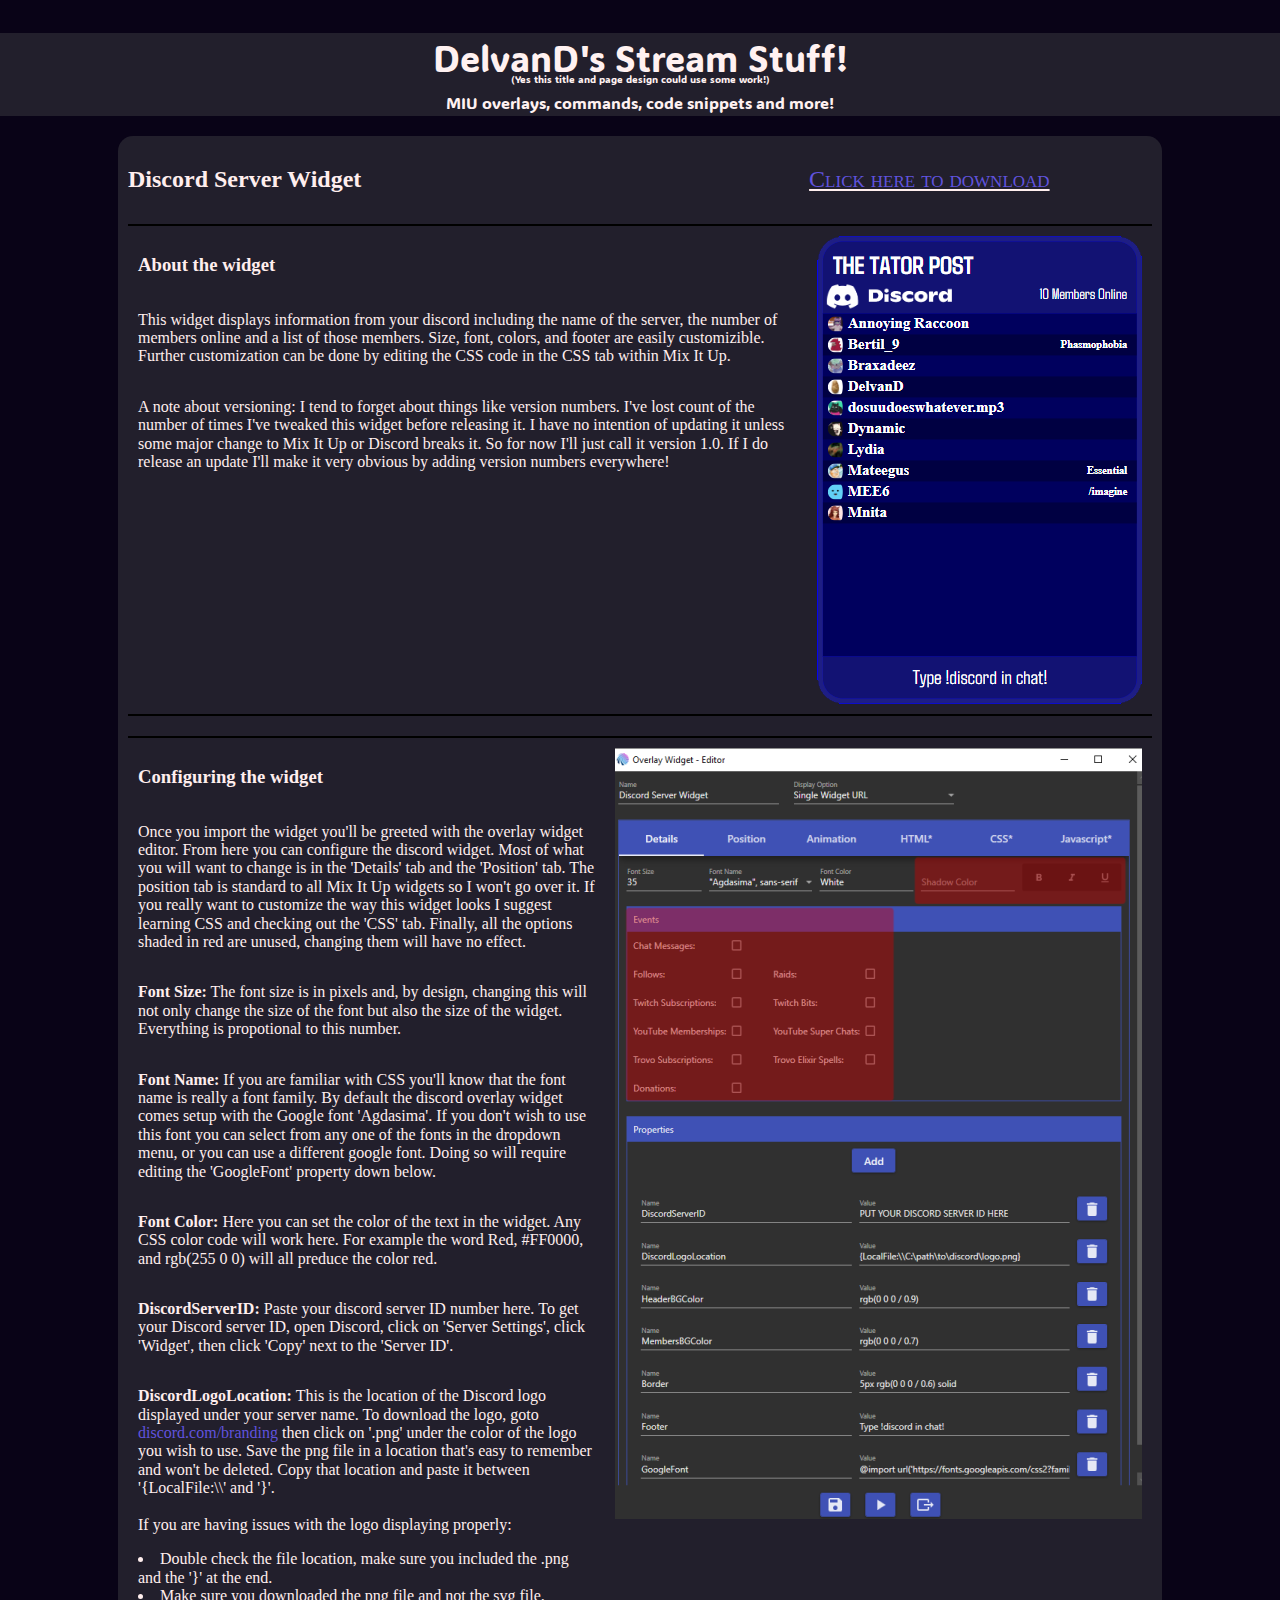
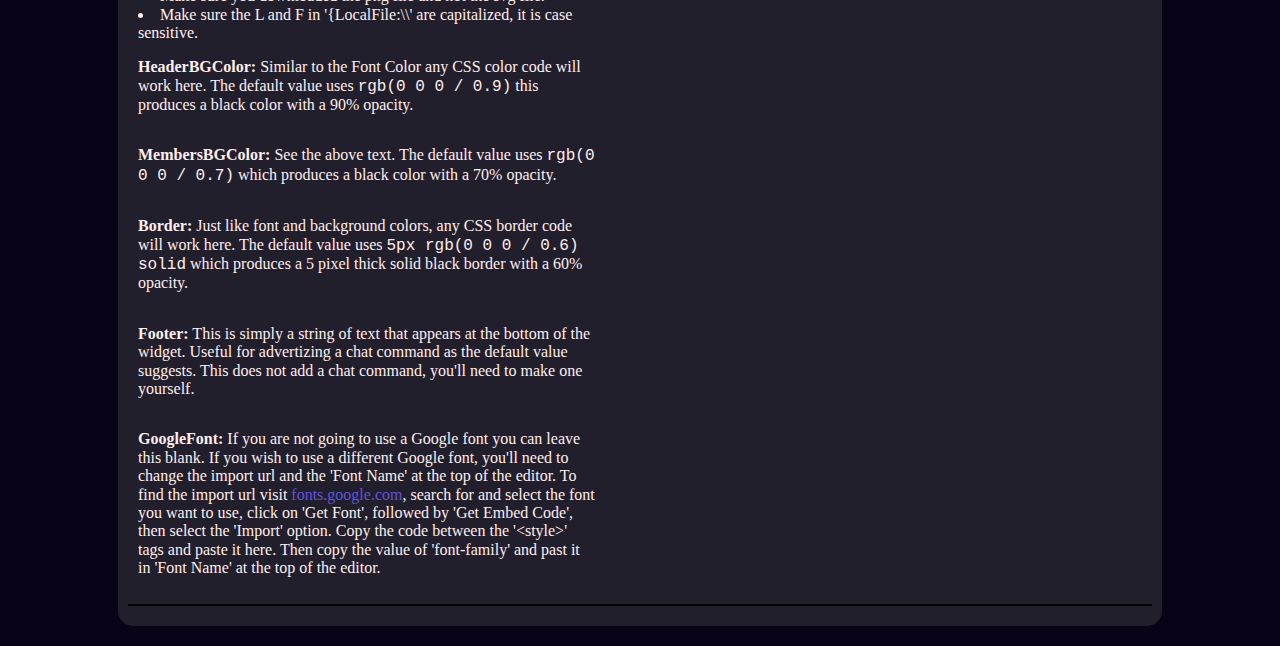
==== discord-widget.html @ 46c9df8f "Updated index, added widget" ====
<!DOCTYPE html> 
<html lang="en" class="contentSection"> 
    <head> 
        <meta charset="utf-8"> 
        <meta http-equiv="X-UA-Compatible" content="IE=edge"> 
        <meta name="viewport" content="width=device-width, initial-scale=1"> 
        <meta name="description" content=""> 
        <meta name="author" content="DelvanD"> 
        <title>DelvanD dot Me - Discord Server Overlay Widget</title>         
        <link href="css/normalize.css" rel="stylesheet"> 
        <link href="css/style.css" rel="stylesheet"> 
        <link rel="stylesheet" href="https://fonts.googleapis.com/css?family=ADLaM+Display&display=swap">
        <link rel="stylesheet" href="https://fonts.googleapis.com/css?family=Afacad&display=swap">
    </head>     
    <body class="body">
        <header class="pageHeader">
            <p style="font-size: 36px; margin-bottom: -14px; margin-top: 0px; font-family: 'ADLaM Display', cursive;">DelvanD&apos;s Stream Stuff!</p>
            <p style="font-size: 10px; margin-bottom: -8px;">(Yes this title and page design could use some work!)</p>
            <p style="font-size: 16px; margin-bottom: 0px;">MIU overlays, commands, code snippets and more!</p>
        </header>
        <div class="mainContent">
            <div class="contentSection">
                <div class="downloadHeader">
                    <h2>Discord Server Widget</h2><span class="downloadSpan"><a href="./files/overlays/DiscordWidget.zip">Click here to download</a></span>
                </div>
                <div class="divTable">
                    <div class="divRow">
                        <div class="divCell">
                            <h3>About the widget</h3>
                            <p>This widget displays information from your discord including the name of the server, the number of members online and a list of those members. Size, font, colors, and footer are easily customizible. Further customization can be done by editing the CSS code in the CSS tab within Mix It Up.</p>
                            <p>A note about versioning: I tend to forget about things like version numbers. I&apos;ve lost count of the number of times I&apos;ve tweaked this widget before releasing it. I have no intention of updating it unless some major change to Mix It Up or Discord breaks it. So for now I&apos;ll just call it version 1.0. If I do release an update I&apos;ll make it very obvious by adding version numbers everywhere!</p>
                        </div>
                        <div class="divCell">
                            <img src="./img/discord-overlay/discord-widget.png">
                        </div>
                    </div>
                    <div class="divRow">
                        <div class="divCell">
                            <h3>Configuring the widget</h3>
                            <p>Once you import the widget you&apos;ll be greeted with the overlay widget editor. From here you can configure the discord widget. Most of what you will want to change is in the &apos;Details&apos; tab and the &apos;Position&apos; tab. The position tab is standard to all Mix It Up widgets so I won&apos;t go over it. If you really want to customize the way this widget looks I suggest learning CSS and checking out the &apos;CSS&apos; tab. Finally, all the options shaded in red are unused, changing them will have no effect.</p>
                            <p><b>Font Size:</b> The font size is in pixels and, by design, changing this will not only change the size of the font but also the size of the widget. Everything is propotional to this number.</p>
                            <p><b>Font Name:</b>&nbsp;If you are familiar with CSS you&apos;ll know that the font name is really a font family. By default the discord overlay widget comes setup with the Google font &apos;Agdasima&apos;. If you don&apos;t wish to use this font you can select from any one of the fonts in the dropdown menu, or you can use a different google font. Doing so will require editing the &apos;GoogleFont&apos; property down below.</p>
                            <p><b>Font Color:</b> Here you can set the color of the text in the widget. Any CSS color code will work here. For example the word Red, #FF0000, and rgb(255 0 0) will all preduce the color red.</p>
                            <p><b>DiscordServerID:</b>&nbsp;Paste your discord server ID number here.&nbsp;To get your Discord server ID, open Discord, click on &apos;Server Settings&apos;, click &apos;Widget&apos;, then click &apos;Copy&apos; next to the &apos;Server ID&apos;.</p>
                            <p><b>DiscordLogoLocation:</b>&nbsp;This is the location of the Discord logo displayed under your server name. To download the logo, goto <a href="https://discord.com/branding">discord.com/branding</a> then click on &apos;.png&apos; under the color of the logo you wish to use. Save the png file in a location that&apos;s easy to remember and won&apos;t be deleted. Copy that location and paste it between &apos;{LocalFile:\\&apos; and &apos;}&apos;.<br><br>
                                If you are having issues with the logo displaying properly:</p>
                            <ul>
                                <li>Double check the file location, make sure you included the .png and the &apos;}&apos; at the end.</li>
                                <li>Make sure you downloaded the png file and not the svg file.</li>
                                <li>Make sure the L and F in &apos;{LocalFile:\\&apos; are capitalized, it is case sensitive.</li>
                            </ul>                             
                            <p><b>HeaderBGColor:</b> Similar to the Font Color any CSS color code will work here. The default value uses <code>rgb(0 0 0 / 0.9)</code> this produces a black color with a 90% opacity.</p>
                            <p><b>MembersBGColor:</b> See the above text. The default value uses <code>rgb(0 0 0 / 0.7)</code> which produces a black color with a 70% opacity.</p>
                            <p><b>Border:</b> Just like font and background colors, any CSS border code will work here. The default value uses <code>5px rgb(0 0 0 / 0.6) solid</code> which produces a 5 pixel thick solid black border with a 60% opacity.</p>
                            <p><b>Footer:</b> This is simply a string of text that appears at the bottom of the widget. Useful for advertizing a chat command as the default value suggests. This does not add a chat command, you&apos;ll need to make one yourself.</p>
                            <p><b>GoogleFont:</b> If you are not going to use a Google font you can leave this blank. If you wish to use a different Google font, you&apos;ll need to change the import url and the &apos;Font Name&apos; at the top of the editor. To find the import url visit <a href="https://fonts.google.com/">fonts.google.com</a>, search for and select the font you want to use, click on &apos;Get Font&apos;, followed by &apos;Get Embed Code&apos;, then select the &apos;Import&apos; option. Copy the code between the &apos;&lt;style&gt;&apos; tags and paste it here. Then copy the value of &apos;font-family&apos; and past it in &apos;Font Name&apos; at the top of the editor.</p>
                        </div>
                        <div class="divCell">
                            <img src="./img/discord-overlay/widget-editor.png">
                        </div>
                    </div>
                </div>
            </div>
        </div>
    </body>     
</html>
---- css/style.css ----
.body {
    background-color: #090317;
    width: 100%;
    height: 100%;
    padding: 5px 0px;
}

.pageHeader {
    text-align: center;
    padding: 4px;
    margin-top: 28px;
    font-family: 'ADLaM Display', cursive;
    background-color: #221f2c;
    color: #fff1f1;
    text-indent: 0px;
}

.downloadHeader {
    display: flex;
    width: 100%;
    align-items: center;
}

.downloadSpan {
    margin-left: auto;
    margin-right: 10%;
    font-size: 24px;
    font-variant: small-caps;
    text-decoration: underline;
}

.mainContent {
    display: flex;
    color: #ffeeee;
    margin-top: 20px;
    margin-bottom: 20px;
    margin-left: auto;
    margin-right: auto;
    width: 80%;
    border-left-width: 0px;
    border-top-style: none;
    border-radius: 15px;
    padding: 10px;
    background-color: #221f2c;
    font-family: 60%;
    flex-direction: column;
}

.socials {
    text-align: center;
    float: right;
    width: auto;
    height: auto;
    display: block;
    margin-right: 30px;
    margin-top: 10px;
    margin-bottom: 10px;
    padding: auto;
}

.socialLinks {
    display: flex;
}

.socialLinks a {
    margin: 0px 10px 0px 10px;
}

a {
    color: #6053de;
    text-decoration: none;
}

ul {
    list-style-position: inside;
    margin: 0;
    padding: 0;
}

.divTable {
    display: flex;
    flex-direction: column;
}

.divRow {
    display: flex;
    margin-top: 10px;
    margin-bottom: 10px;
    padding: 0;
    border-top: 2px black solid;
    border-bottom: 2px black solid;
}

.divCell {
    display: flex;
    flex-direction: column;
    margin: 10px;
    padding: 0;
}
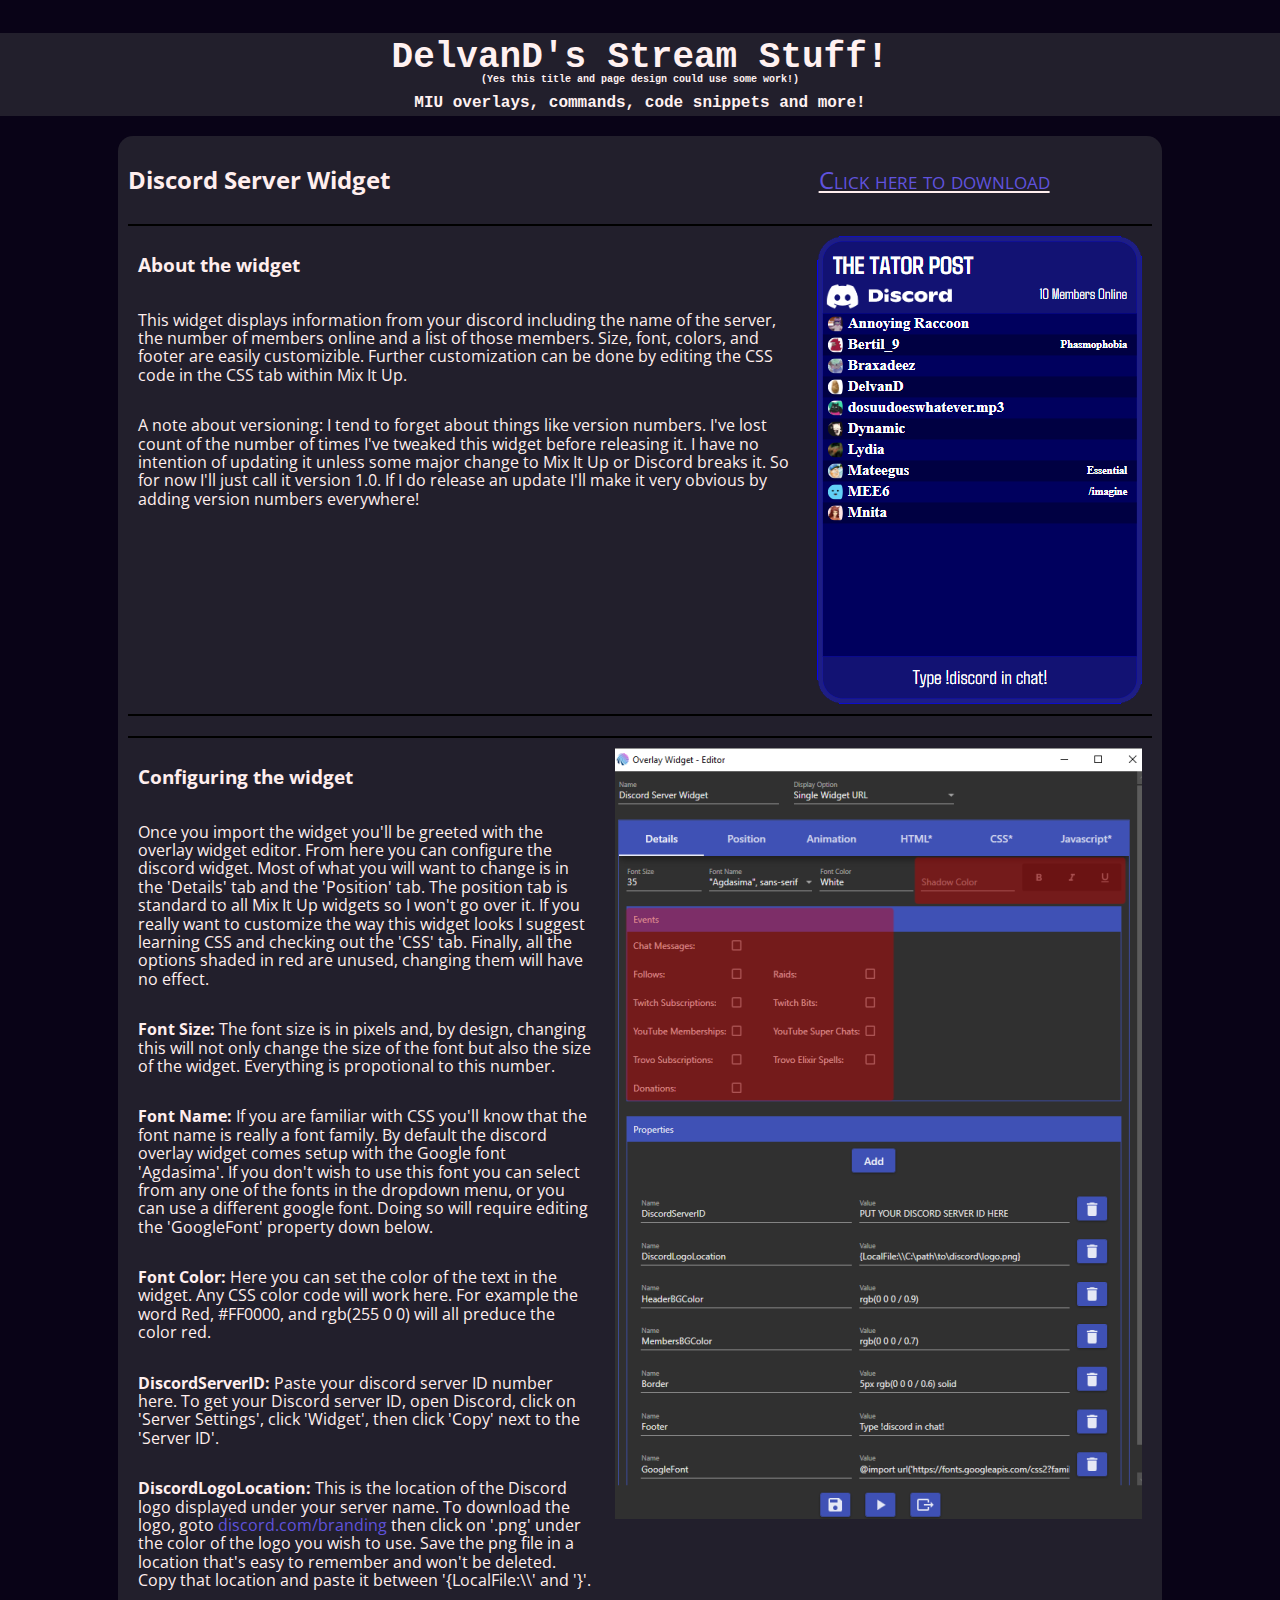
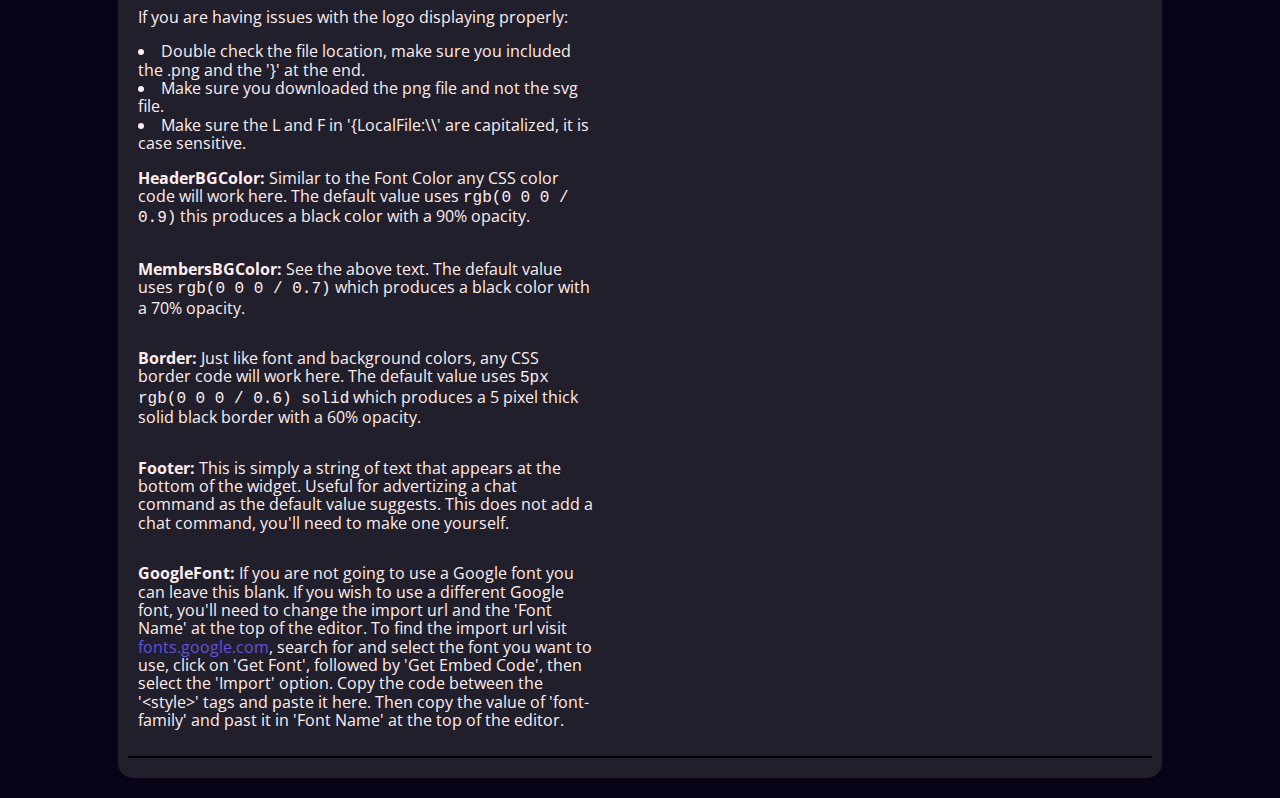
==== commit 3ddc63e3: "Updated font" ====
--- a/discord-widget.html
+++ b/discord-widget.html
@@ -9,19 +9,18 @@
         <title>DelvanD dot Me - Discord Server Overlay Widget</title>         
         <link href="css/normalize.css" rel="stylesheet"> 
         <link href="css/style.css" rel="stylesheet"> 
-        <link rel="stylesheet" href="https://fonts.googleapis.com/css?family=ADLaM+Display&display=swap">
-        <link rel="stylesheet" href="https://fonts.googleapis.com/css?family=Afacad&display=swap">
     </head>     
     <body class="body">
         <header class="pageHeader">
-            <p style="font-size: 36px; margin-bottom: -14px; margin-top: 0px; font-family: 'ADLaM Display', cursive;">DelvanD&apos;s Stream Stuff!</p>
+            <p style="font-size: 36px; margin-bottom: -14px; margin-top: 0px;">DelvanD&apos;s Stream Stuff!</p>
             <p style="font-size: 10px; margin-bottom: -8px;">(Yes this title and page design could use some work!)</p>
             <p style="font-size: 16px; margin-bottom: 0px;">MIU overlays, commands, code snippets and more!</p>
         </header>
         <div class="mainContent">
             <div class="contentSection">
                 <div class="downloadHeader">
-                    <h2>Discord Server Widget</h2><span class="downloadSpan"><a href="./files/overlays/DiscordWidget.zip">Click here to download</a></span>
+                    <h2>Discord Server Widget</h2>
+                    <span class="downloadSpan"><a href="./files/overlays/DiscordWidget.zip">Click here to download</a></span>
                 </div>
                 <div class="divTable">
                     <div class="divRow">
--- a/css/style.css
+++ b/css/style.css
@@ -1,15 +1,20 @@
+@import url('https://fonts.googleapis.com/css2?family=Open+Sans:ital,wght@0,300..800;1,300..800&family=Ubuntu+Mono:ital,wght@0,400;0,700;1,400;1,700&display=swap');
+
 .body {
     background-color: #090317;
     width: 100%;
     height: 100%;
     padding: 5px 0px;
+    font-size: 16px;
+    font-family: "Open Sans", sans-serif;
 }
 
 .pageHeader {
     text-align: center;
     padding: 4px;
     margin-top: 28px;
-    font-family: 'ADLaM Display', cursive;
+    font-family: "Ubuntu Mono", monospace;
+    font-weight: 700;
     background-color: #221f2c;
     color: #fff1f1;
     text-indent: 0px;
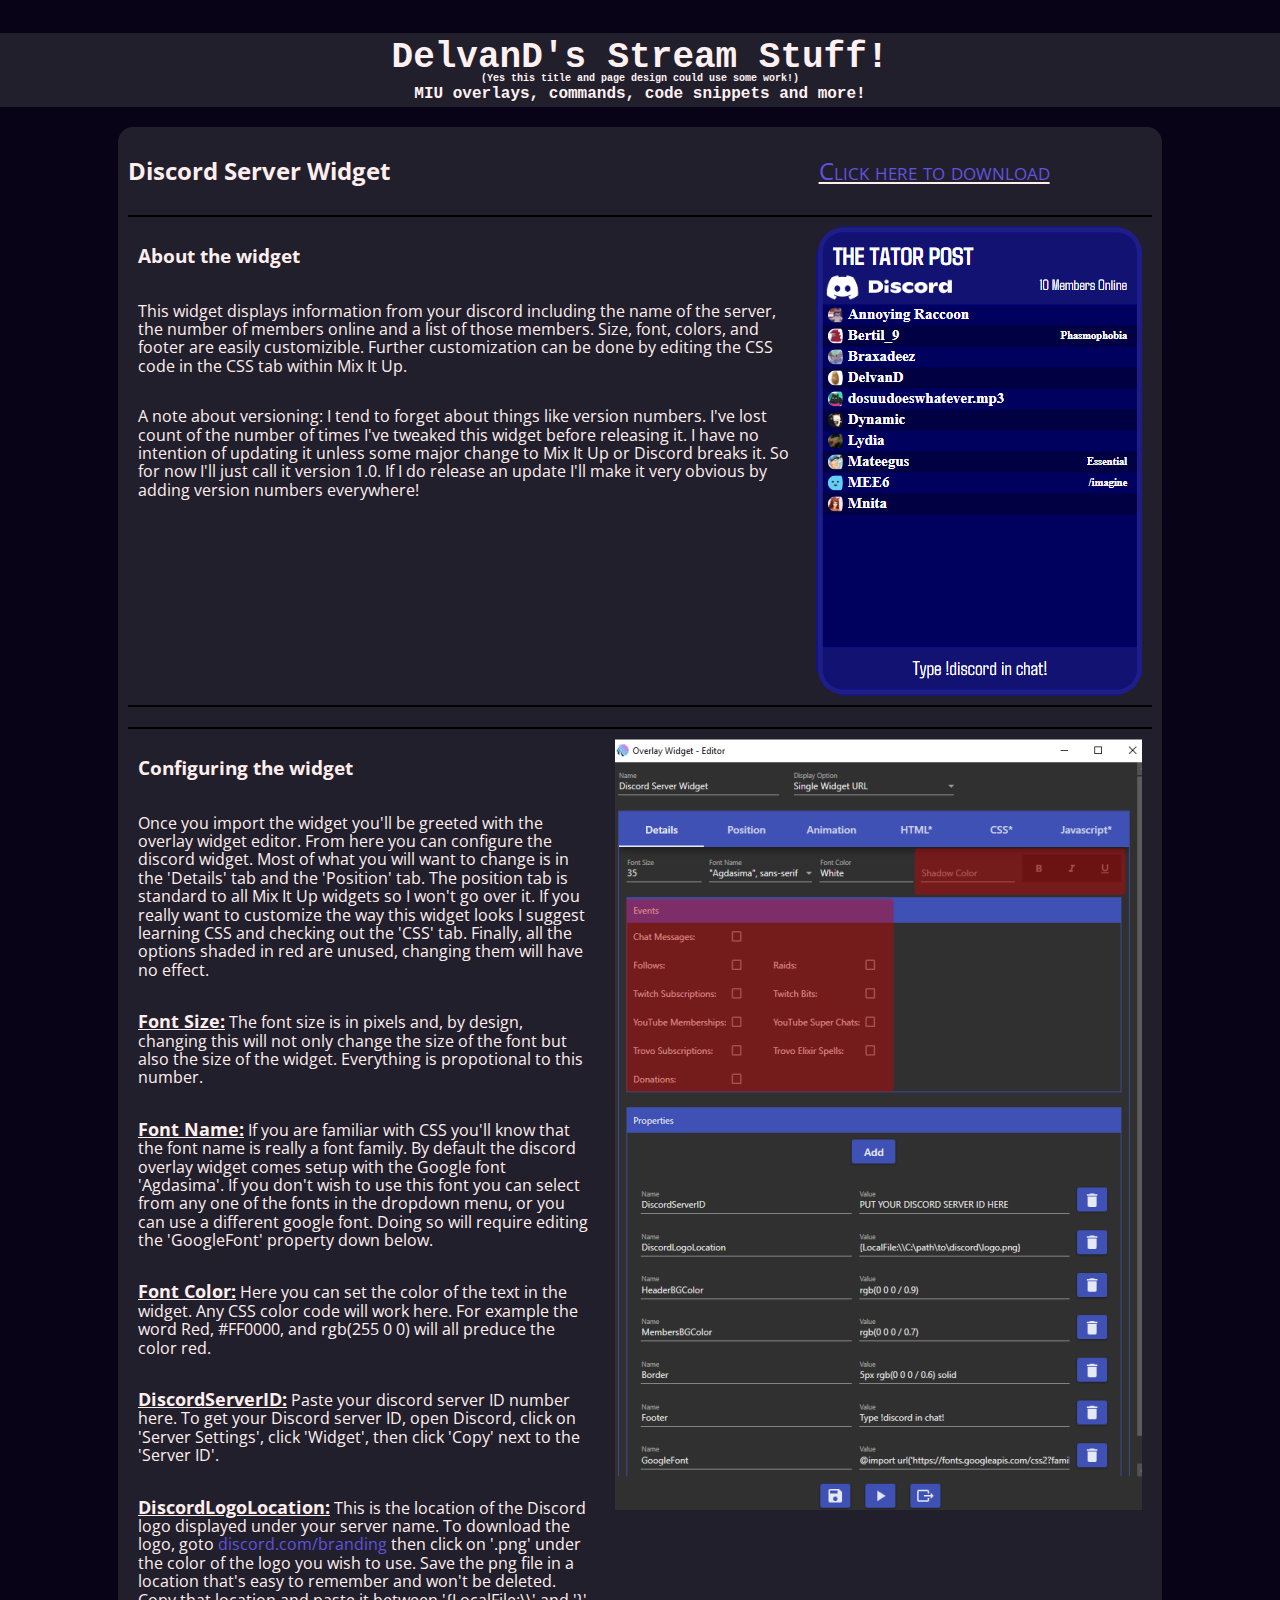
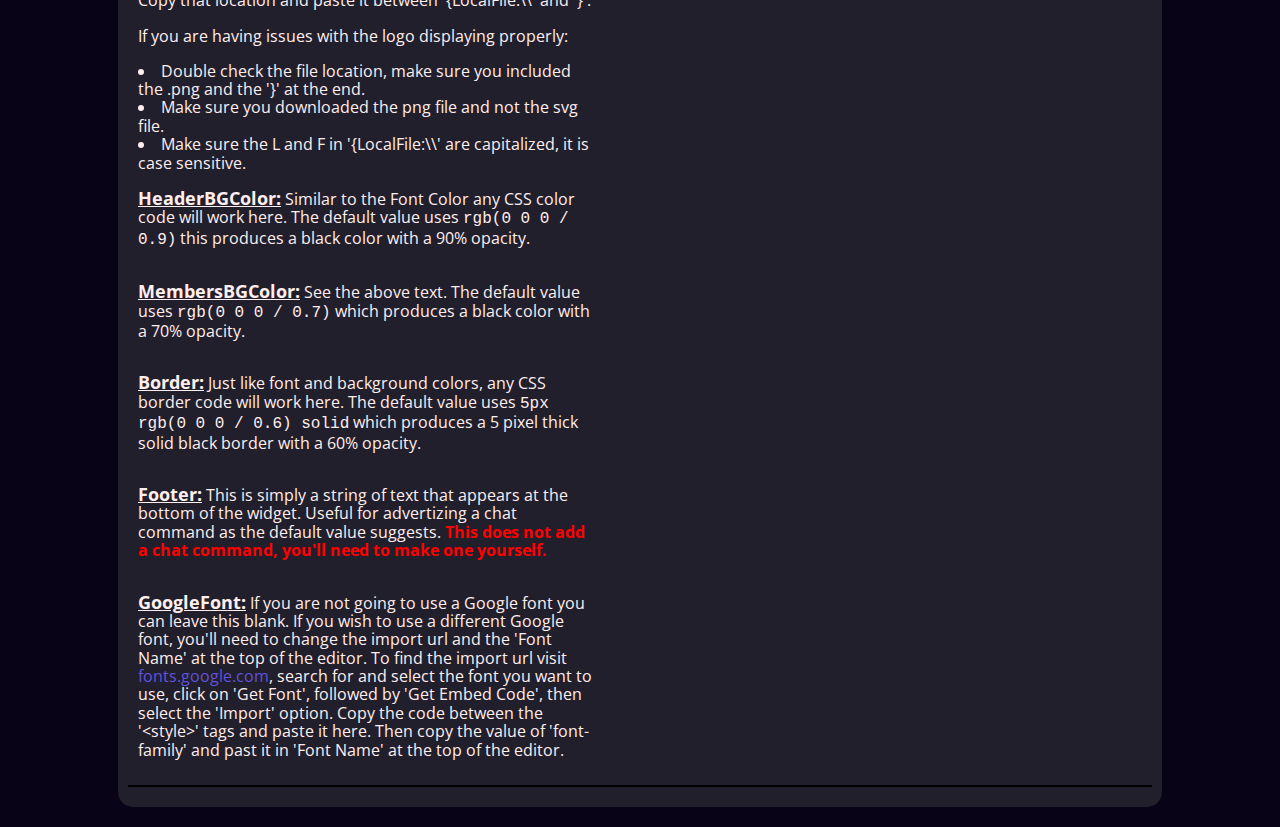
==== commit 7e7cc3b3: "removed inline css" ====
--- a/discord-widget.html
+++ b/discord-widget.html
@@ -11,16 +11,12 @@
         <link href="css/style.css" rel="stylesheet"> 
     </head>     
     <body class="body">
-        <header class="pageHeader">
-            <p style="font-size: 36px; margin-bottom: -14px; margin-top: 0px;">DelvanD&apos;s Stream Stuff!</p>
-            <p style="font-size: 10px; margin-bottom: -8px;">(Yes this title and page design could use some work!)</p>
-            <p style="font-size: 16px; margin-bottom: 0px;">MIU overlays, commands, code snippets and more!</p>
+        <header class="pageHeader"><span class="l1">DelvanD&apos;s Stream Stuff!</span><span class="l2">(Yes this title and page design could use some work!)</span><span class="l3">MIU overlays, commands, code snippets and more!</span>
         </header>
         <div class="mainContent">
             <div class="contentSection">
                 <div class="downloadHeader">
-                    <h2>Discord Server Widget</h2>
-                    <span class="downloadSpan"><a href="./files/overlays/DiscordWidget.zip">Click here to download</a></span>
+                    <h2>Discord Server Widget</h2><span class="downloadSpan"><a href="./files/overlays/DiscordWidget.zip">Click here to download</a></span>
                 </div>
                 <div class="divTable">
                     <div class="divRow">
@@ -30,32 +26,32 @@
                             <p>A note about versioning: I tend to forget about things like version numbers. I&apos;ve lost count of the number of times I&apos;ve tweaked this widget before releasing it. I have no intention of updating it unless some major change to Mix It Up or Discord breaks it. So for now I&apos;ll just call it version 1.0. If I do release an update I&apos;ll make it very obvious by adding version numbers everywhere!</p>
                         </div>
                         <div class="divCell">
-                            <img src="./img/discord-overlay/discord-widget.png">
+                            <img src="./img/discord-overlay/discord-widget.png" alt="Discord widget preview">
                         </div>
                     </div>
                     <div class="divRow">
                         <div class="divCell">
                             <h3>Configuring the widget</h3>
                             <p>Once you import the widget you&apos;ll be greeted with the overlay widget editor. From here you can configure the discord widget. Most of what you will want to change is in the &apos;Details&apos; tab and the &apos;Position&apos; tab. The position tab is standard to all Mix It Up widgets so I won&apos;t go over it. If you really want to customize the way this widget looks I suggest learning CSS and checking out the &apos;CSS&apos; tab. Finally, all the options shaded in red are unused, changing them will have no effect.</p>
-                            <p><b>Font Size:</b> The font size is in pixels and, by design, changing this will not only change the size of the font but also the size of the widget. Everything is propotional to this number.</p>
-                            <p><b>Font Name:</b>&nbsp;If you are familiar with CSS you&apos;ll know that the font name is really a font family. By default the discord overlay widget comes setup with the Google font &apos;Agdasima&apos;. If you don&apos;t wish to use this font you can select from any one of the fonts in the dropdown menu, or you can use a different google font. Doing so will require editing the &apos;GoogleFont&apos; property down below.</p>
-                            <p><b>Font Color:</b> Here you can set the color of the text in the widget. Any CSS color code will work here. For example the word Red, #FF0000, and rgb(255 0 0) will all preduce the color red.</p>
-                            <p><b>DiscordServerID:</b>&nbsp;Paste your discord server ID number here.&nbsp;To get your Discord server ID, open Discord, click on &apos;Server Settings&apos;, click &apos;Widget&apos;, then click &apos;Copy&apos; next to the &apos;Server ID&apos;.</p>
-                            <p><b>DiscordLogoLocation:</b>&nbsp;This is the location of the Discord logo displayed under your server name. To download the logo, goto <a href="https://discord.com/branding">discord.com/branding</a> then click on &apos;.png&apos; under the color of the logo you wish to use. Save the png file in a location that&apos;s easy to remember and won&apos;t be deleted. Copy that location and paste it between &apos;{LocalFile:\\&apos; and &apos;}&apos;.<br><br>
+                            <p><font class="explainerText">Font Size:</font> The font size is in pixels and, by design, changing this will not only change the size of the font but also the size of the widget. Everything is propotional to this number.</p>
+                            <p><font class="explainerText">Font Name:</font>&nbsp;If you are familiar with CSS you&apos;ll know that the font name is really a font family. By default the discord overlay widget comes setup with the Google font &apos;Agdasima&apos;. If you don&apos;t wish to use this font you can select from any one of the fonts in the dropdown menu, or you can use a different google font. Doing so will require editing the &apos;GoogleFont&apos; property down below.</p>
+                            <p><font class="explainerText">Font Color:</font> Here you can set the color of the text in the widget. Any CSS color code will work here. For example the word Red, #FF0000, and rgb(255 0 0) will all preduce the color red.</p>
+                            <p><font class="explainerText">DiscordServerID:</font> Paste your discord server ID number here.&nbsp;To get your Discord server ID, open Discord, click on &apos;Server Settings&apos;, click &apos;Widget&apos;, then click &apos;Copy&apos; next to the &apos;Server ID&apos;.</p>
+                            <p><font class="explainerText">DiscordLogoLocation:</font> This is the location of the Discord logo displayed under your server name. To download the logo, goto <a href="https://discord.com/branding" target="_blank">discord.com/branding</a> then click on &apos;.png&apos; under the color of the logo you wish to use. Save the png file in a location that&apos;s easy to remember and won&apos;t be deleted. Copy that location and paste it between &apos;{LocalFile:\\&apos; and &apos;}&apos;.<br><br>
                                 If you are having issues with the logo displaying properly:</p>
                             <ul>
                                 <li>Double check the file location, make sure you included the .png and the &apos;}&apos; at the end.</li>
                                 <li>Make sure you downloaded the png file and not the svg file.</li>
                                 <li>Make sure the L and F in &apos;{LocalFile:\\&apos; are capitalized, it is case sensitive.</li>
                             </ul>                             
-                            <p><b>HeaderBGColor:</b> Similar to the Font Color any CSS color code will work here. The default value uses <code>rgb(0 0 0 / 0.9)</code> this produces a black color with a 90% opacity.</p>
-                            <p><b>MembersBGColor:</b> See the above text. The default value uses <code>rgb(0 0 0 / 0.7)</code> which produces a black color with a 70% opacity.</p>
-                            <p><b>Border:</b> Just like font and background colors, any CSS border code will work here. The default value uses <code>5px rgb(0 0 0 / 0.6) solid</code> which produces a 5 pixel thick solid black border with a 60% opacity.</p>
-                            <p><b>Footer:</b> This is simply a string of text that appears at the bottom of the widget. Useful for advertizing a chat command as the default value suggests. This does not add a chat command, you&apos;ll need to make one yourself.</p>
-                            <p><b>GoogleFont:</b> If you are not going to use a Google font you can leave this blank. If you wish to use a different Google font, you&apos;ll need to change the import url and the &apos;Font Name&apos; at the top of the editor. To find the import url visit <a href="https://fonts.google.com/">fonts.google.com</a>, search for and select the font you want to use, click on &apos;Get Font&apos;, followed by &apos;Get Embed Code&apos;, then select the &apos;Import&apos; option. Copy the code between the &apos;&lt;style&gt;&apos; tags and paste it here. Then copy the value of &apos;font-family&apos; and past it in &apos;Font Name&apos; at the top of the editor.</p>
+                            <p><font class="explainerText">HeaderBGColor:</font> Similar to the Font Color any CSS color code will work here. The default value uses <code>rgb(0 0 0 / 0.9)</code> this produces a black color with a 90% opacity.</p>
+                            <p><font class="explainerText">MembersBGColor:</font> See the above text. The default value uses <code>rgb(0 0 0 / 0.7)</code> which produces a black color with a 70% opacity.</p>
+                            <p><font class="explainerText">Border:</font> Just like font and background colors, any CSS border code will work here. The default value uses <code>5px rgb(0 0 0 / 0.6) solid</code> which produces a 5 pixel thick solid black border with a 60% opacity.</p>
+                            <p><font class="explainerText">Footer:</font> This is simply a string of text that appears at the bottom of the widget. Useful for advertizing a chat command as the default value suggests. <font class="warningText">This does not add a chat command, you&apos;ll need to make one yourself.</font></p>
+                            <p><font class="explainerText">GoogleFont:</font> If you are not going to use a Google font you can leave this blank. If you wish to use a different Google font, you&apos;ll need to change the import url and the &apos;Font Name&apos; at the top of the editor. To find the import url visit <a href="https://fonts.google.com/" target="_blank">fonts.google.com</a>, search for and select the font you want to use, click on &apos;Get Font&apos;, followed by &apos;Get Embed Code&apos;, then select the &apos;Import&apos; option. Copy the code between the &apos;&lt;style&gt;&apos; tags and paste it here. Then copy the value of &apos;font-family&apos; and past it in &apos;Font Name&apos; at the top of the editor.</p>
                         </div>
                         <div class="divCell">
-                            <img src="./img/discord-overlay/widget-editor.png">
+                            <img src="./img/discord-overlay/widget-editor.png" alt="Widget editor preview">
                         </div>
                     </div>
                 </div>
--- a/css/style.css
+++ b/css/style.css
@@ -10,6 +10,8 @@
 }
 
 .pageHeader {
+    display: flex;
+    flex-direction: column;
     text-align: center;
     padding: 4px;
     margin-top: 28px;
@@ -17,7 +19,19 @@
     font-weight: 700;
     background-color: #221f2c;
     color: #fff1f1;
-    text-indent: 0px;
+}
+
+.pageHeader .l1 {
+    font-size: 36px;
+}
+
+.pageHeader .l2 {
+    font-size: 10px;
+    margin-top: -5px;
+}
+
+.pageHeader .l3 {
+    font-size: 16px;
 }
 
 .downloadHeader {
@@ -71,6 +85,10 @@
     margin: 0px 10px 0px 10px;
 }
 
+.socialLinks img {
+    height: 40px;
+}
+
 a {
     color: #6053de;
     text-decoration: none;
@@ -102,3 +120,14 @@
     margin: 10px;
     padding: 0;
 }
+
+.explainerText {
+    font-size: 1.1em;
+    font-weight: bold;
+    text-decoration: underline;
+}
+
+.warningText {
+    color: red;
+    font-weight: bold;
+}
